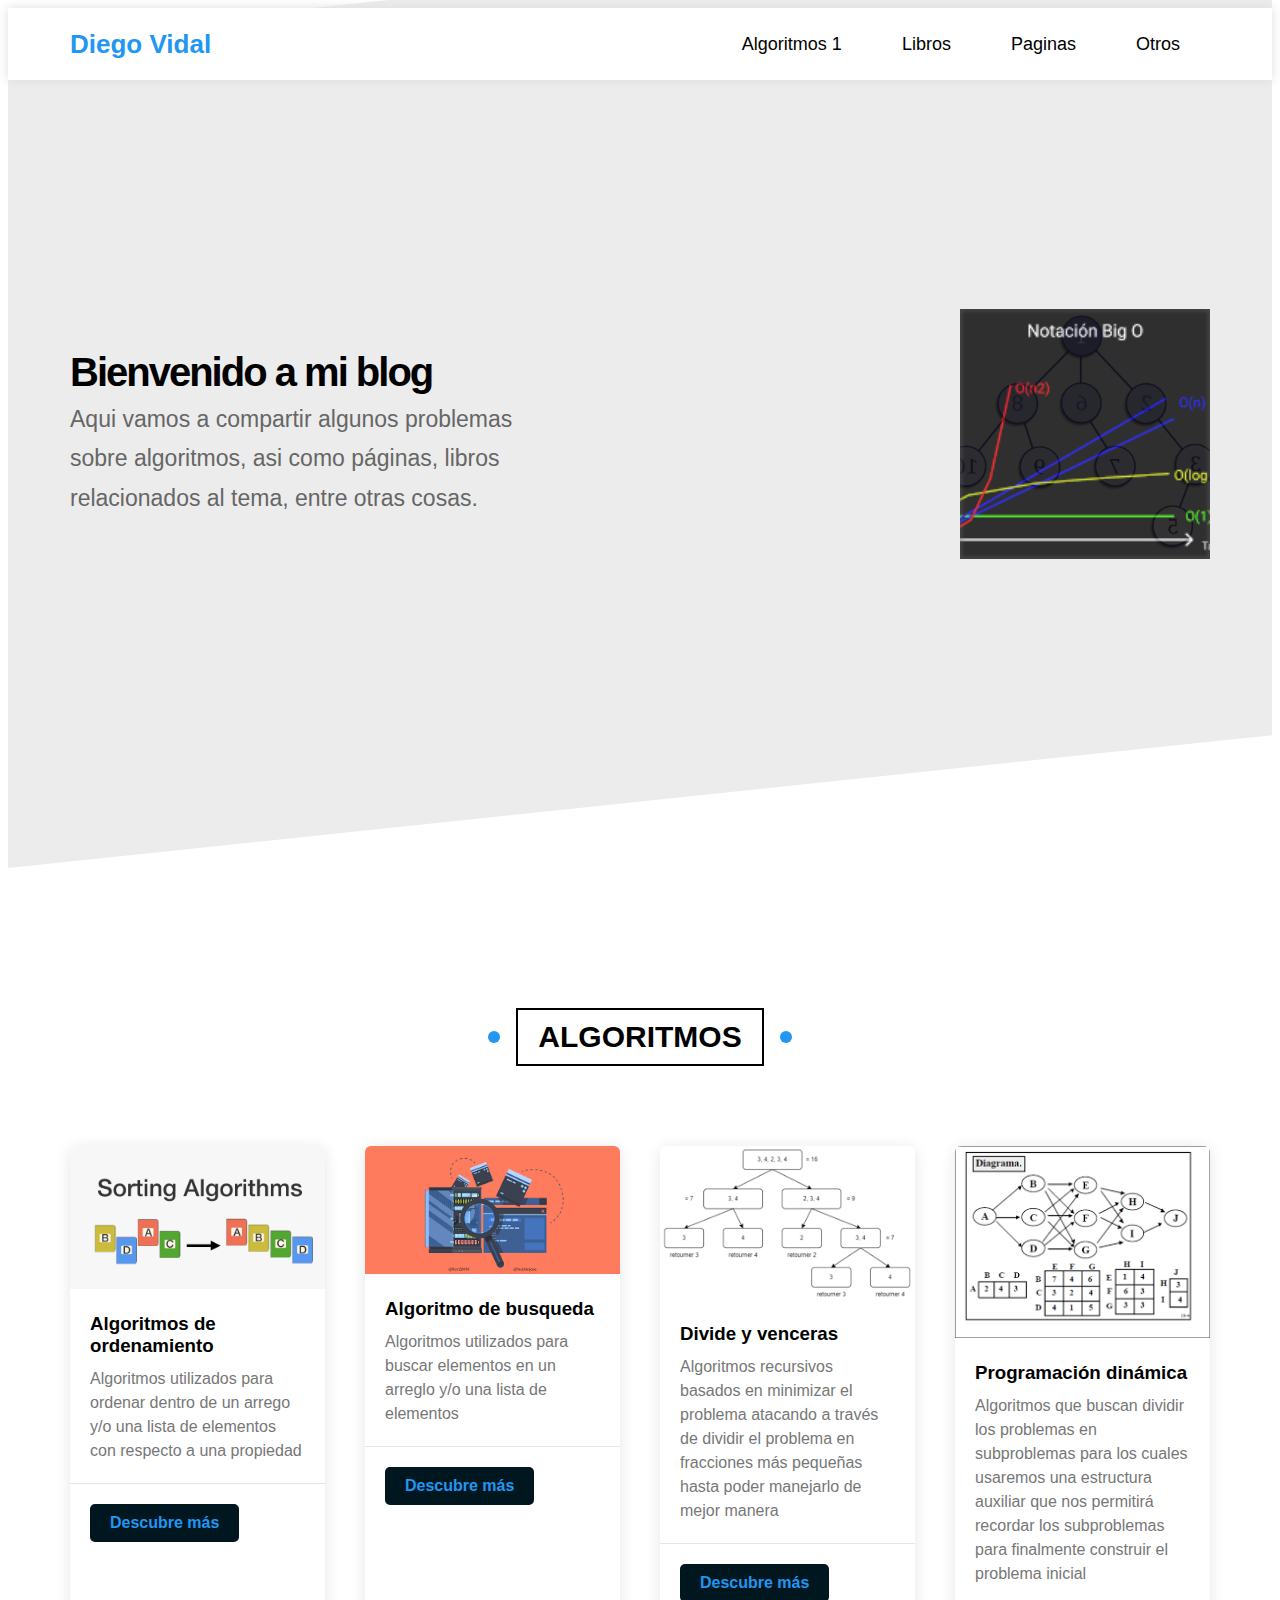
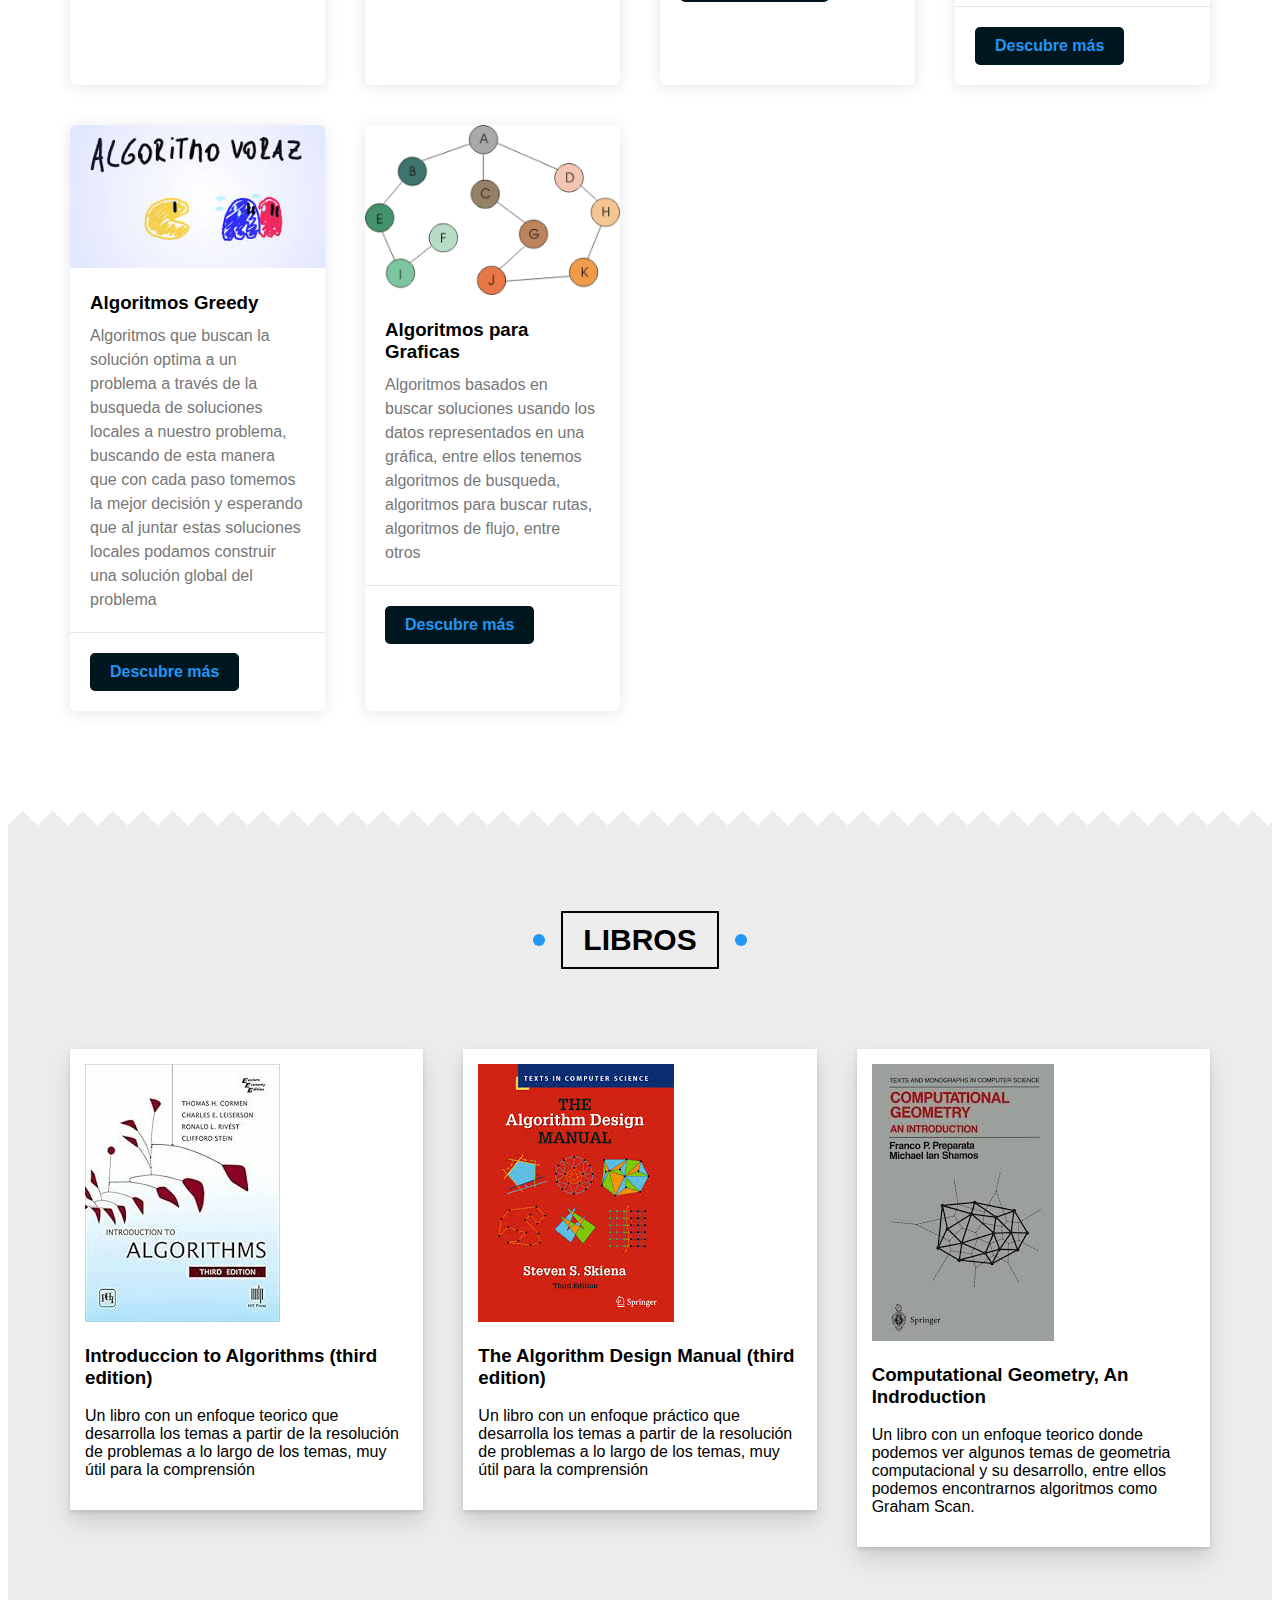
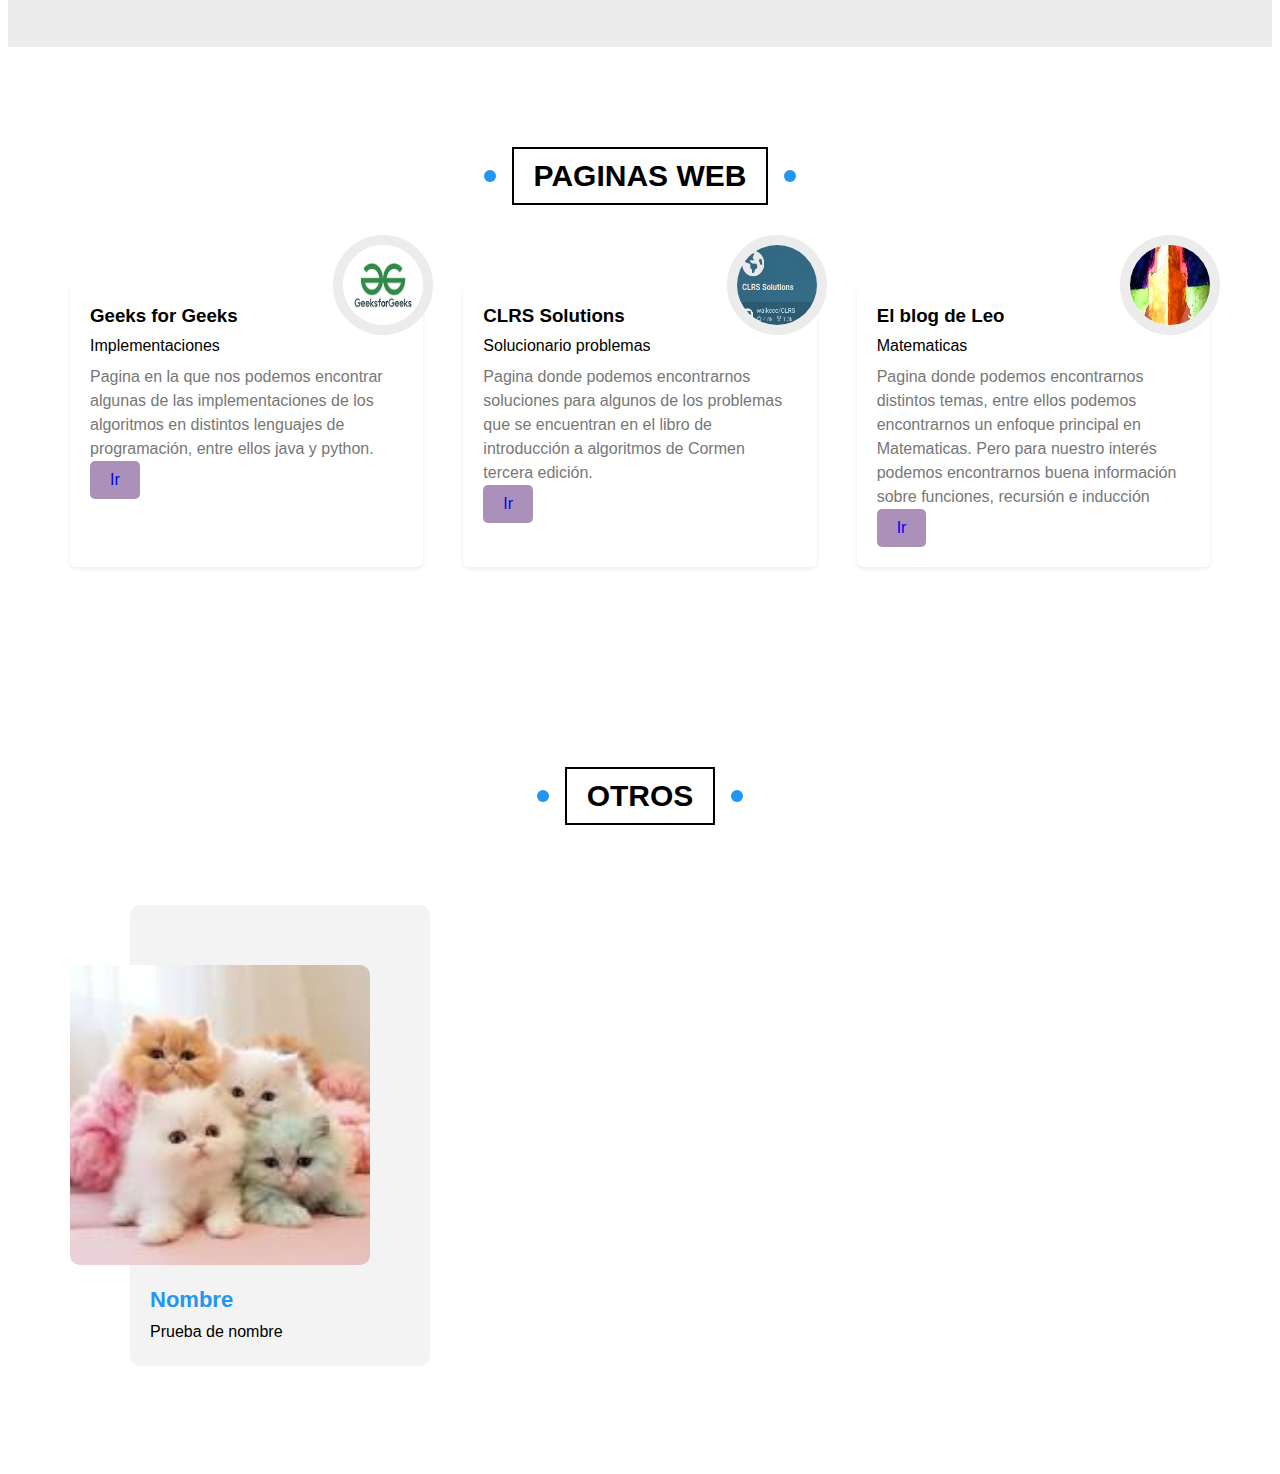
==== index.html @ a69be6a0 "BubbleSort" ====
<!DOCTYPE html>
<html lang="es">

  <head>
    <title>Web Diego</title>
    <link rel="stylesheet" href="css/main.css" />
    <link rel="stylesheet" href="css/all.min.css" />
  </head>
  <body>
    <div class="header" id="header">
      <div class="container">
	<a href="#" class="logo"> Diego Vidal </a>
	<ul class="main-nav">
	  <li><a href="#algoritmos"> Algoritmos 1 </a></li>
	  <li> <a href="#libros"> Libros </a></li>
	  <li><a href="#paginas"> Paginas </a></li>
	  <li> <a href="#otros"> Otros </a></li>
	</ul>
      </div>      
    </div>

    <div class="landing">
      <div class="container">
	<div class="text">
	  <h1>Bienvenido a mi blog</h1>
	  <p> Aqui vamos a compartir algunos problemas sobre algoritmos, asi como páginas, libros relacionados al tema, entre otras cosas. </p>
	</div>
	<div class="cubo">
	  <div class="img1"></div>
	  <div class="img2"></div>
	  <div class="img3"></div>
	  <div class="img4"></div>
	  <div class="img5"></div>
	  <div class="img6"></div>
	</div>
      </div>
      <a href="#algoritmos" class="go-down">
	<i class="fas fa-angle-double-down fa-2x"></i>
      </a>
    </div>

    
    
    <div class="algoritmos" id="algoritmos">
      <h2 class="tituloPrincipal"> Algoritmos </h2>
      <div class="container">

	<div class="box">
	  <img = src="Img/SortingPage.jpg" alt=""/>
	  <div class="content">
	    <h3> Algoritmos de ordenamiento </h3>
	    <p> Algoritmos utilizados para ordenar dentro de un arrego y/o una lista de elementos con respecto a una propiedad </p>
	  </div>
	  <div class="info">
	    <a href="Algoritmos/Ordenamientos.html" class="ImagenesDescubre"> Descubre más </a>
	    <i class="fas fa-long-arrow-alt-right"></i>
	  </div>
	</div>

	<div class="box">
	  <img src="Img/Busqueda.png" alt=""/>
	  <div class="content">
	    <h3>Algoritmo de busqueda</h3>
	    <p>Algoritmos utilizados para buscar elementos en un arreglo y/o una lista de elementos </p>
	  </div>
	  <div class="info">
	    <a href="" class="ImagenesDescubre"> Descubre más </a>
	    <i class="fas fa-long-arrow-alt-right"></i>
	  </div>
	</div>
	<!-- Finalizar cajita --->

	<div class="box">
	  <img src="Img/DivideYVenceras.png" alt=""/>
	  <div class="content">
	    <h3> Divide y venceras </h3>
	    <p> Algoritmos recursivos basados en minimizar el problema atacando a través de dividir el problema en fracciones más pequeñas hasta poder manejarlo de mejor manera </p>
	  </div>
	  <div class ="info">
	    <a href="" class="ImagenesDescubre"> Descubre más </a>
	    <i class="fas fa-long-arrow-alt-right"></i>
	  </div>
	</div>

	<div class="box">
	  <img src="Img/Dinamiza.png" alt="" />
	  <div class="content">
	    <h3> Programación dinámica </h3>
	    <p> Algoritmos que buscan dividir los problemas en subproblemas para los cuales usaremos una estructura auxiliar que nos permitirá recordar los subproblemas para finalmente construir el problema inicial</p>
	  </div>
	  <div class="info">
	    <a href="" class="ImagenesDescubre"> Descubre más </a>
	    <i class="fas fa-long-arrow-alt-right"></i>
	  </div>
	</div>

	<div class="box">
	  <img src="Img/Voraz.jpg" alt=""/>
	  <div class="content">
	    <h3> Algoritmos Greedy</h3>
	    <p> Algoritmos que buscan la solución optima a un problema a través de la busqueda de soluciones locales a nuestro problema, buscando de esta manera que con cada paso tomemos la mejor decisión y esperando que al juntar estas soluciones locales podamos construir una solución global del problema </p>
	  </div>
	  <div class="info">
	    <a href="" class="ImagenesDescubre"> Descubre más </a>
	    <i class="fas fa-long-arrow-alt-right"></i>
	  </div>
	</div>

	<div class="box">
	  <img src="Img/Grafo.png" alt=""/>
	  <div class="content">
	    <h3> Algoritmos para Graficas</h3>
	    <p> Algoritmos basados en buscar soluciones usando los datos representados en una gráfica, entre ellos tenemos algoritmos de busqueda, algoritmos para buscar rutas, algoritmos de flujo, entre otros </p>
	  </div>
	  <div class="info">
	    <a href="" class="ImagenesDescubre"> Descubre más </a>
	    <i class="fas fa-long-arrow-alt-right"></i>
	  </div>
	</div>
		
      </div>
    </div>

    

    
    <div class="pico"></div>
      <!-- Finalizar cajita cajitas--->
    <div class="libros" id="libros">
      <h2 class="tituloPrincipal"> Libros </h2>
      <div class="container">
	<div class="info">
	  <div class="box">
	    <img src="Img/Cormen.jpg" />
	    <div class="text">
	      <h3> Introduccion to Algorithms (third edition) </h3>
	      <p> Un libro con un enfoque teorico que desarrolla los temas a partir de la resolución
		de problemas a lo largo de los temas, muy útil para la comprensión
	      </p>
	    </div>
	  </div>
	</div>

	<div class="info">
	  <div class="box">
	    <img src="Img/Spring.jpg" />
	    <div class="text">
	      <h3> The Algorithm Design Manual (third edition) </h3>
	      <p> Un libro con un enfoque práctico que desarrolla los temas a partir de la resolución
		de problemas a lo largo de los temas, muy útil para la comprensión
	      </p>
	    </div>
	  </div>
	</div>

	<div class="info">
	  <div class="box">
	    <img src="Img/Geometris.jpg" />
	    <div class="text">
	      <h3> Computational Geometry, An Indroduction </h3>
	      <p> Un libro con un enfoque teorico donde podemos ver algunos temas de geometria computacional
		y su desarrollo, entre ellos podemos encontrarnos algoritmos como Graham Scan.
	      </p>
	    </div>
	  </div>
	</div>
	
      </div>
    </div>


    <!-- Finalizar cajita de libros --->
    
    <div class="paginas" id="paginas">
      <h2 class="tituloPrincipal"> Paginas Web </h2>
      <div class="container">
	<div class="box">
	  <img src="Img/Geeks.jpg" alt="" />
	  <h3> Geeks for Geeks </h3>
	  <span class="title"> Implementaciones </span>
	  <p>Pagina en la que nos podemos encontrar algunas de las implementaciones de los algoritmos en distintos
	  lenguajes de programación, entre ellos java y python.</p>
	  <a href="https://www.geeksforgeeks.org/" class="BotonIr"> Ir </a>
	</div>

	<div class="box">
	  <img src="Img/CLRS.png" alt="" />
	  <h3> CLRS Solutions </h3>
	  <span class="title"> Solucionario problemas </span>
	  <p> Pagina donde podemos encontrarnos soluciones para algunos de los problemas que se encuentran en el libro de
	  introducción a algoritmos de Cormen tercera edición.</p>
	  <a href="https://walkccc.me/CLRS/" class="BotonIr"> Ir </a>
	</div>

	<div class="box">
	  <img src="Img/Leo.jpg" alt="" />
	  <h3>El blog de Leo</h3>
	  <span class="title"> Matematicas </span>
	  <p>Pagina donde podemos encontrarnos distintos temas, entre ellos podemos encontrarnos un enfoque principal en Matematicas. Pero
	  para nuestro interés podemos encontrarnos buena información sobre funciones, recursión e inducción</p>
	  <a href="https://blog.nekomath.com/" class="BotonIr"> Ir </a>
	</div>
	
      </div>
    </div>

    
      <!-- Finalizar Paginas --->
    <div class="otros" id="otros">
      <h2 class="tituloPrincipal"> Otros </h2>
      <div class="container">
	<div class="box">
	  <div class="data">
	    <img src="Img/Gatito.jpg" alt="" />
	    <div class="social">
	      <a href="#">
		<i class="fab fa-facebook-f"></i>
	      </a>
	      <a href="#">
		<i class="fab fa-twitter"></i>
	      </a>
	    </div>
	  </div>
	  <div class="info">
	    <h3> Nombre </h3>
	    <p> Prueba de nombre </p>
	  </div>
	</div>
      </div>
    </div>
      <!-- Finalizar Otros --->
  </body>
</html>
---- css/main.css ----
*{
    -webkit-box-sizing: border-box;
    -moz-box-sizing: border-box;
    box-sizing: border-box;
}
:root{
    --main-color: #2196f3;
    --main-color-alt: #1787e0;
    --main-transition: 0.3s;
    --main-padding-top: 100px;
    --main-padding-bottom: 100px;
    --section-background: #ececec;
}
html {
    scroll-behavior: smooth;
}
body{
    font-family: "Cairo", sans-serif;
}
a {
    text-decoration: none;
}
ul {
    list-style: none;
    margin: 0;
    padding: 0;
}
.container {
    padding-left: 15px;
    padding-right: 15px;
    margin-left: auto;
    margin-right: auto; 
}

/* Cubo */

.cubo {
    width: 250px;
    height: 250px;
    transform-style: preserve-3d;
    transform-origin: 125px 125px 0;
    animation: rotate-cubo 10s ease-in-out infinite;
}

.cubo > div{
    width: 250px;
    height: 250px;
    background-size: cover;
    background-position: center center;
    opacity: 0.8;
    position: absolute;
    box-shadow: inset 0 0 4px 2px rgba(106, 106, 106, 0.4)
}

.cubo .img1 {
    background-image: url('../Img/BigO.png');
    transform: rotateY(0deg) translateZ(125px);
}

.cubo .img2{
    background-image: url('../Img/BigO_2.png');
    transform: rotateY(90deg) translateZ(125px);
}

.cubo .img3{
    background-image: url('../Img/BigO_3.jpg');
    transform: rotateY(-90deg) translateZ(125px);
}

.cubo .img4{
    background-image: url('../Img/BigO_4.jpg');
    transform: rotateX(90deg) translateZ(125px);
}

.cubo .img5{
    background-image: url('../Img/BigO_5.jpg');
    transform: rotateX(-90deg) translateZ(125px);
}

.cubo .img6 {
    background-image: url('../Img/BigO_6.png');
    transform: rotateY(180deg) translateZ(125px);
}

@keyframes rotate-cubo{
    0% {
	transform: rotateX(0deg) rotateY(0deg);
    }
    20% {
	transform: rotateY(-90deg);
    }
    40% {
	transform: rotateX(-90deg);
    }
    60% {
	transform: rotateY(90deg);
    }
    80% {
	transform: rotateX(90deg);
    }
    100% {
	transform: rotateX(0deg) rotateY(0deg);
    }
}

/* Pequeño */
@media (min-width: 768px) {
    .container{
	width: 750px;
    }
}
/* Medio */
@media (min-width: 992px) {
    .container{
	width: 970px;
    }
}
/* Largo */
@media (min-width: 1200px) {
    .container{
	width: 1170px;
    }
}

.tituloPrincipal {
    text-transform: uppercase;
    margin: 0 auto 80px;
    border: 2px solid black;
    padding: 10px 20px;
    font-size: 30px;
    width: fit-content;
    position: relative;
    z-index: 1;
    transition: var(--main-transition); 
}
.tituloPrincipal::before,
.tituloPrincipal::after {
    content: "";
    width: 12px;
    height: 12px;
    background-color: var(--main-color);
    position: absolute;
    border-radius: 50%;
    top: 50%;
    transform: translateY(-50%);
}
.tituloPrincipal::before {
    left: -30px; 
}
.tituloPrincipal::after {
    right: -30px;
}
.tituloPrincipal:hover::before {
    z-index: -1;
    animation: left-move 0.5s linear forwards;
}
.tituloPrincipal:hover::after {
    z-index: -1;
    animation: right-move 0.5s linear forwards;
}
.tituloPrincipal:hover {
    color: white;
    border: 2px solid white;
    transition-delay: 0.5s;
}
.pico {
    position: relative;
}
.pico::after {
    content: "";
    position: absolute;
    right: 0;
    width: 100%;
    height: 30px;
    z-index: 1;
    background-image: linear-gradient(135deg, white 25%, transparent 25%),
		      linear-gradient(225deg, white 25%, transparent 25%);
    background-size: 30px 30px;
}
.header {
    background-color: white;
    position: relative;
    -webkit-box-shadow: 0 0 10px #ddd;
    -moz-box-shadow: 0 0 10px #ddd;
    box-shadow: 0 0 10px  #ddd; 
}
.header .container{
    display: flex;
    justify-content: space-between;
    align-items: center;
    flex-wrap: wrap;
    position: relative;
}
.header .logo {
    color: var(--main-color);
    font-size: 26px;
    font-weight: bold;
    height: 72px;
    display: flex;
    justify-content: center;
    align-items: center;
}
@media (max-width: 767px) {
    .header .logo{
	width: 100%;
	height: 50px;
    }
}
.header .main-nav {
    display: flex; 
}
@media (max-widht: 767px){
    .header .main-nav{
	margin: auto;
    }
}
.header .main-nav > li:hover .mega-menu {
    opacity: 1;
    z-index: 100;
    top: calc(100% + 1px);
}
.header .main-nav > li > a{
    display: flex;
    justify-content: center;
    align-items: center;
    height: 72px;
    position: relative;
    color: black;
    padding: 0 30px;
    overflow: hidden;
    font-size: 18px;
    transition: var(--main-transition);
}
@media (max-width: 767px){
    .header .main-nav > li > a {
	padding: 10px;
	font-size: 14px;
	height: 40px;
    }
}
.header .main-nav > li > a::before {
    content: "";
    position: absolute;
    width: 100%;
    height: 4px;
    background-color: var(--main-color);
    top: 0;
    left: -100%;
    transition: var(--main-transition);
}

.header .main-nav > li > a:hover{
    color: var(--main-color);
    background-color: #fafafa;
}
.header .main-nav > li > a:hover::before{
    left: 0;
}
.landing{
    position: relative;
}
.landing::before{
    content: "";
    position: absolute;
    left: 0;
    top: -40px;
    width: 100%;
    height: 100%;
    background-color: #ececec;
    z-index: -1;
    transform: skewY(-6deg);
    transform-origin: top left;
}
.landing .container{
    min-height: calc(100vh - 72px);
    display: flex;
    align-items: center;
    padding-bottom: 120px; 
}
.landing .text{
    flex: 1;
}
@media (max-width: 991px) {
    .landing .text{
	text-align: center;
    }
}
.landing .text h1{
    font-size:40px;
    margin: 0;
    letter-spacing: -2px; 
}
@media (max-width: 767px){
    .landing .text h1{
	font-size: 28px;
    }
}
.landing .text p {
    font-size: 23px;
    line-height: 1.7;
    margin: 5px 0 0;
    color: #666;
    max-width: 500px;
}
@media (max-width: 991px) {
    .landing .text p{
	margin: 10px auto;
    }
}
@media (max-width: 767px){
    .landing .text p{
	font-size: 18px;
    }
}
/*Aqui deberia ir el cubo que da vueltas*/
.landing .go-down{
    color: var(--main-color);
    position: absolute;
    bottom: 30px;
    left: 50%;
    transform: translateX(-50%);
    transition: var(--main-transition);
}
.landing .go-down:hover{
    color: var(--main-color-alt);
}
.landing .go-down i{
    animation: bouncing 1.5s infinite;
}
.algoritmos {
    padding-top: var(--main-padding-top);
    padding-bottom: var(--main-padding-bottom);
    position: relative;
}
.algoritmos .container{
    display: grid;
    grid-template-columns: repeat(auto-fill, minmax(250px, 1fr));
    gap: 40px;
}
.algoritmos .box{
    box-shadow: 0 2px 15px rgb(0 0 0 / 10%);
    background-color: white;
    border-radius: 6px;
    overflow: hidden;
    transition: transform var(--main-transition), box-shadow var(--main-transition);
}
.algoritmos .box:hover{
    transform: translateY(-10px);
    box-shadow: 0 2px 15px rgb(0 0 0 / 20%);
}
.algoritmos .box img {
    width: 100%;
    max-width: 100%;
}
.algoritmos .box .content {
    padding: 20px;
}
.algoritmos .box .content h3{
    margin: 0;
}
.algoritmos .box .content p {
    margin: 10px 0 0;
    line-height: 1.5;
    color: #777;
}
.algoritmos .box .info {
    padding: 20px;
    border-top: 1px solid #e6e6e7;
    display: flex;
    justify-content: space-between;
    align-items: center;
}
.algoritmos .box .info a {
    color: var(--main-color);
    font-weight: bold;
}
.algoritmos .box .info i{
    color: var(--main-color);
}
.algoritmos .box:hover .info i {
    animation: moving-arrow 0.6s linear infinite;
}
.libros {
    padding-top: var(--main-padding-top);
    padding-bottom: var(--main-padding-bottom);
    position: relative;
    background-color: var(--section-background);
}
.libros .container {
    display: grid;
    grid-template-columns: repeat(auto-fill, minmax(300px, 1fr));
    gap: 40px;
}
.libros .box {
    padding: 15px;
    background-color: white;
    box-shadow: 0px 12px 20px 0px rgb(0 0 0 / 13%), 0px 2px 4px 0px rgb(0 0 0 / 12%);
}
.libros .box .image {
    position: relative;
    overflow: hidden;
}
.libros .box .image::before{
    content: "";
    position: absolute;
    top: 50%;
    left: 50%;
    transform: translate(-50%, -50%);
    background-color: rgb(255 255 255 / 20%);
    width: 0;
    height: 0;
    opacity: 0;
    z-index: 2;
}
.libros .box .image:hover::before {
    animation: flashing 0.7s;
}
.libros .box img{
    max-width: 100%;
    transition: var(--main-transition); 
}
.libros .box .image:hover img{
    transform: rotate(5deg) scale(1.1);
}
.paginas {
    padding-top: var(--main-padding-top);
    padding-bottom: var(--main-padding-bottom);
    position: relative;
    background-color: white;
}
.paginas .container{
    display: grid;
    grid-template-columns: repeat(auto-fill, minmax(300px, 1fr));
    gap: 40px;
}
.paginas .box{
    padding: 20px;
    background-color: white;
    box-shadow: 0 2px 4px rgb(0 0 0 / 7%);
    border-radius: 6px;
    position: relative;
}
.paginas .box img{
    position: absolute;
    right: -10px;
    top: -50px;
    width: 100px;
    height: 100px;
    border-radius: 50%;
    border: 10px solid var(--section-background);
}
.paginas .box h3{
    margin: 0 0 10px; 
}
.paginas .box title {
    color: #777;
    margin-bottom: 10px;
    display: block; 
}
.paginas .box .rate .filled{
    color: #ffc107;
}
.paginas .box p {
    line-height: 1.5;
    color: #777;
    margin-top: 10px;
    margin-bottom: 0; 
}
.otros {
    padding-top: var(--main-padding-top);
    padding-bottom: var(--main-padding-bottom);
    position: relative;
}
.otros .container {
    display: grid;
    grid-template-columns: repeat(auto-fill, minmax(300px, 1fr));
    gap: 30px;
}
.otros .box {
    position: relative;
}
.otros .box::before,
.otros .box::after {
    content: "";
    background-color: #f3f3f3;
    position: absolute;
    right: 0;
    top: 0;
    height: 100%;
    border-radius: 10px;
    transition: var(--main-transition);
}
.otros .box::before {
    width: calc(100% - 60px);
    z-index: -2;
}
.otros .box::after {
    z-index: -1;
    background-color: #e4e4e4;
    width: 0;
}
.otros .box:hover::after {
    width: calc(100% - 60px);
}
.otros .box .data {
    display: flex;
    align-items: center;
    padding-top: 60px;

}
.otros .box .data img {
    width: calc(100% - 60px);
    transition: var(--main-transition);
    border-radius: 10px;
}
.otros .box:hover img {
    filter: grayscale(100%);
}
.otros .box .data .social {
    width: 60px;
    display: flex;
    flex-direction: column;
    align-items: center;
    gap: 20px;
}
.otros .box .data .social a {
    width: 60px;
    height: 30px;
    display: flex;
    justify-content: center;
    align-items: center;
}
.otros .box .data .social a:hover i {
    color: var(--main-color);
}
.otros .box. .data .social i {
    color: #777;
    transition: var(--main-transition);
}
.otros .box .info{
    padding-left: 80px;
}
.otros .box .info h3 {
    margin-bottom: 0;
    color: var(--main-color);
    font-size: 22px;
    transition: var(--main-transition);
}
.otros .box .info p {
    margin-top: 10px;
    margin-bottom: 25px;
}
.otros .box:hover .info h3 {
    color: #777;
}

.ImagenesDescubre {
    display: inline-block;
    padding: 10px 20px;
    background-color: #00171f;
    text-align: center;
    border-radius: 5px;
    cursor: pointer;
    transition: background-color 0.3s ease;
}

.BotonIr{
    display: inline-block;
    padding: 10px 20px;
    background-color: #ab90b9;
    text-align: center;
    border-radius: 5px;
    cursor: pointer;
    transition: background-color 0.3s ease;    
}
/*.paginas .box*/
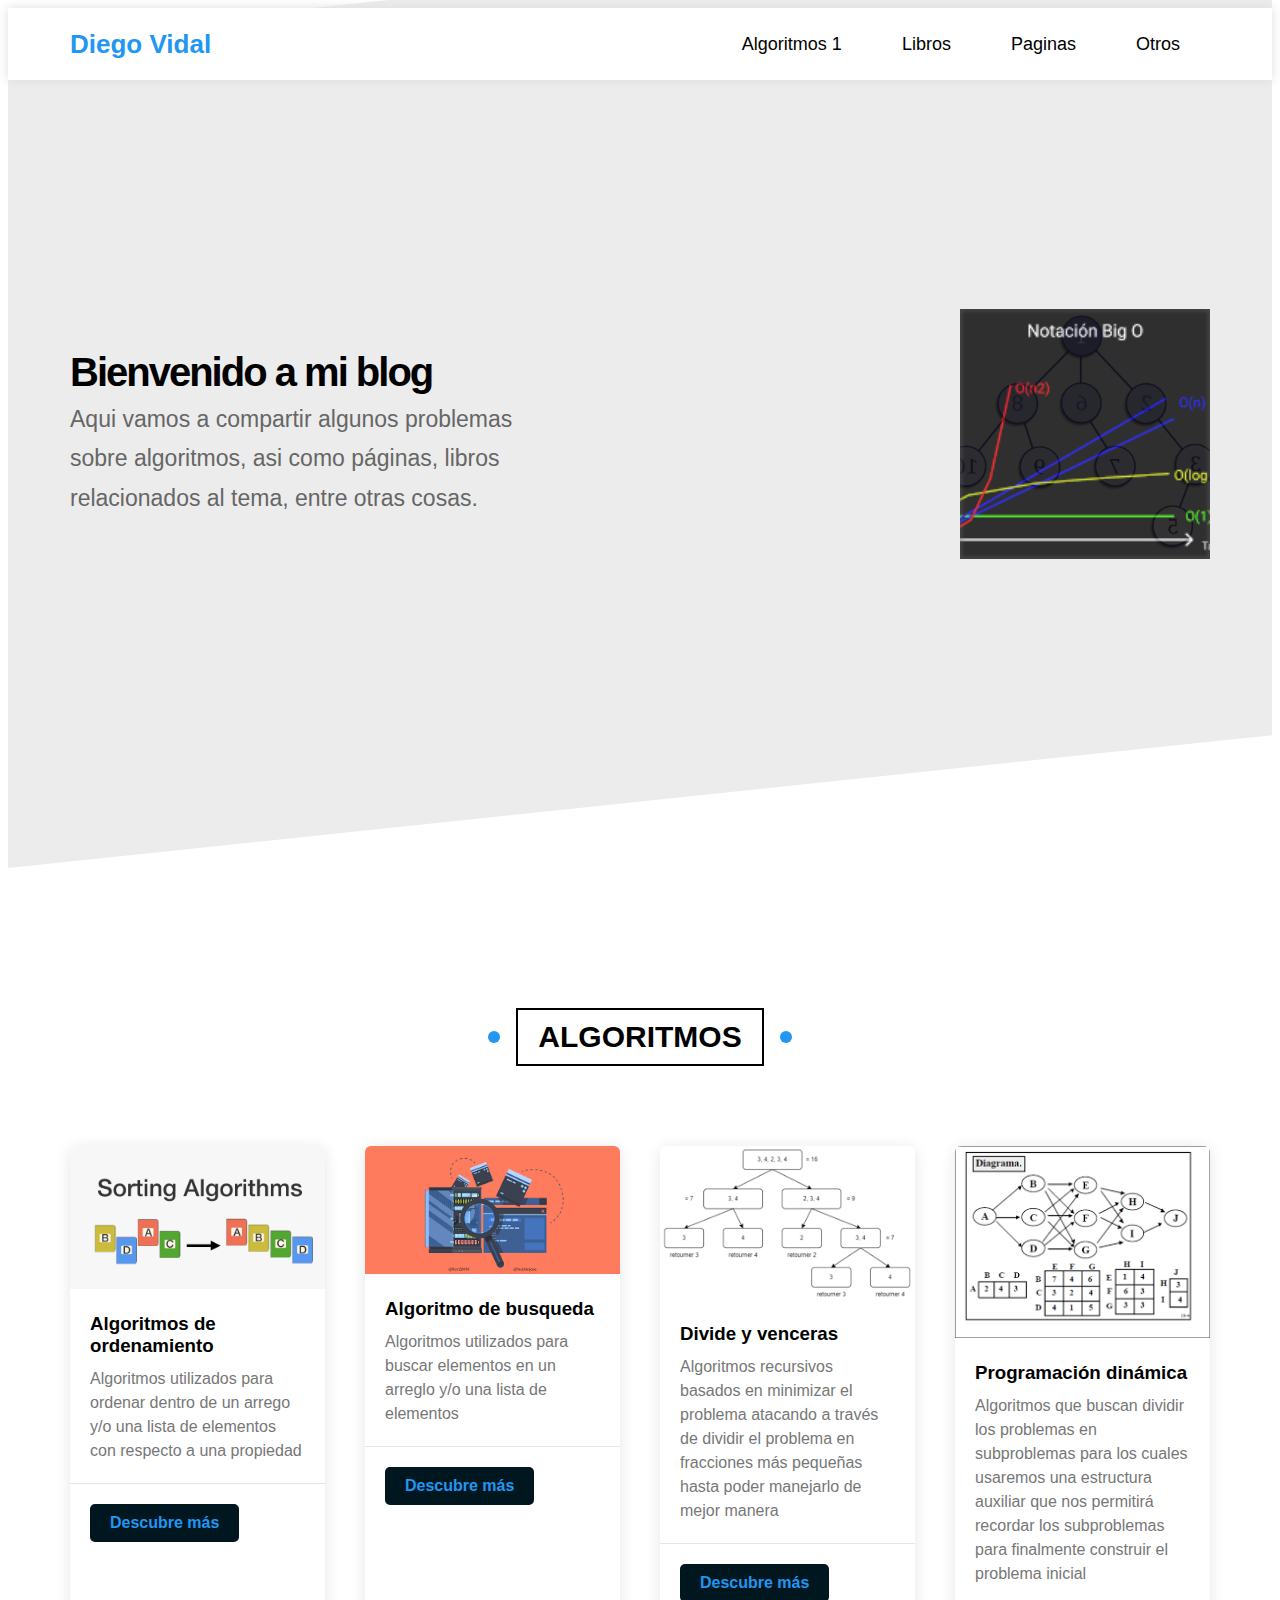
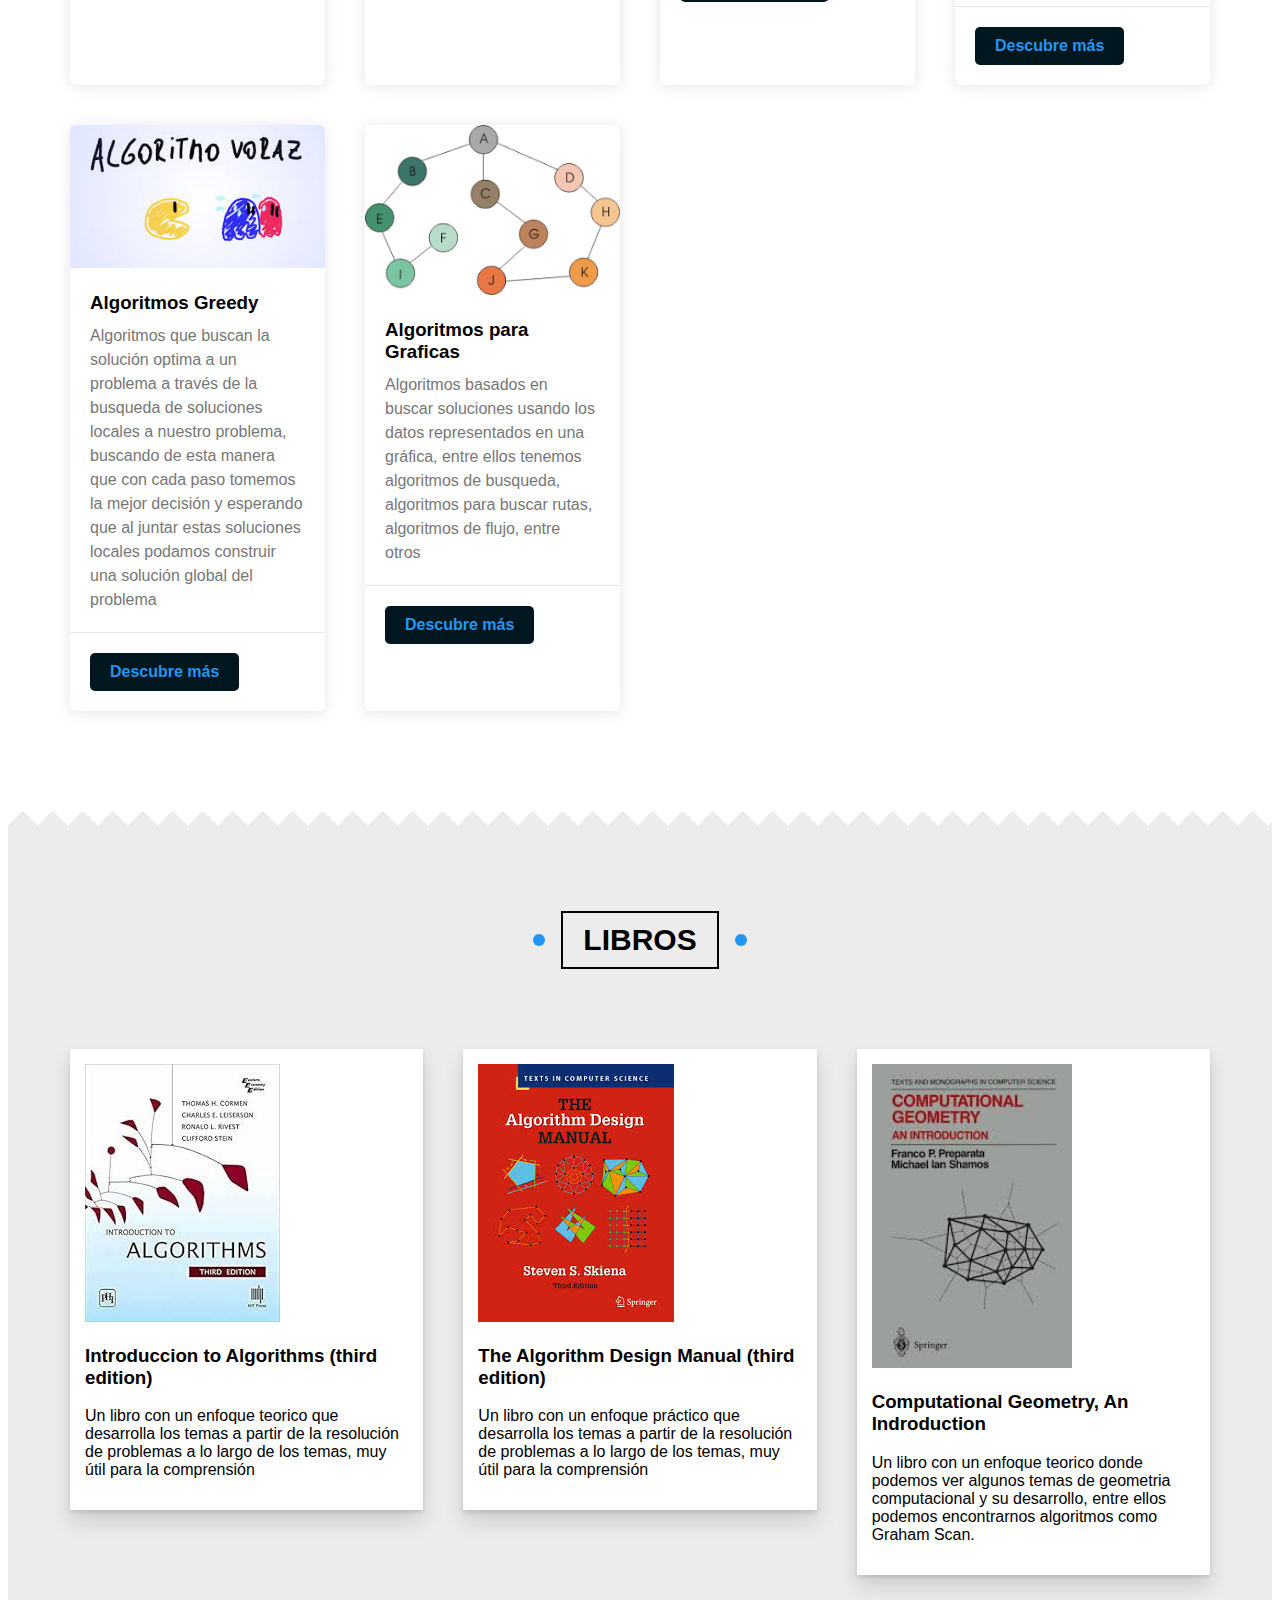
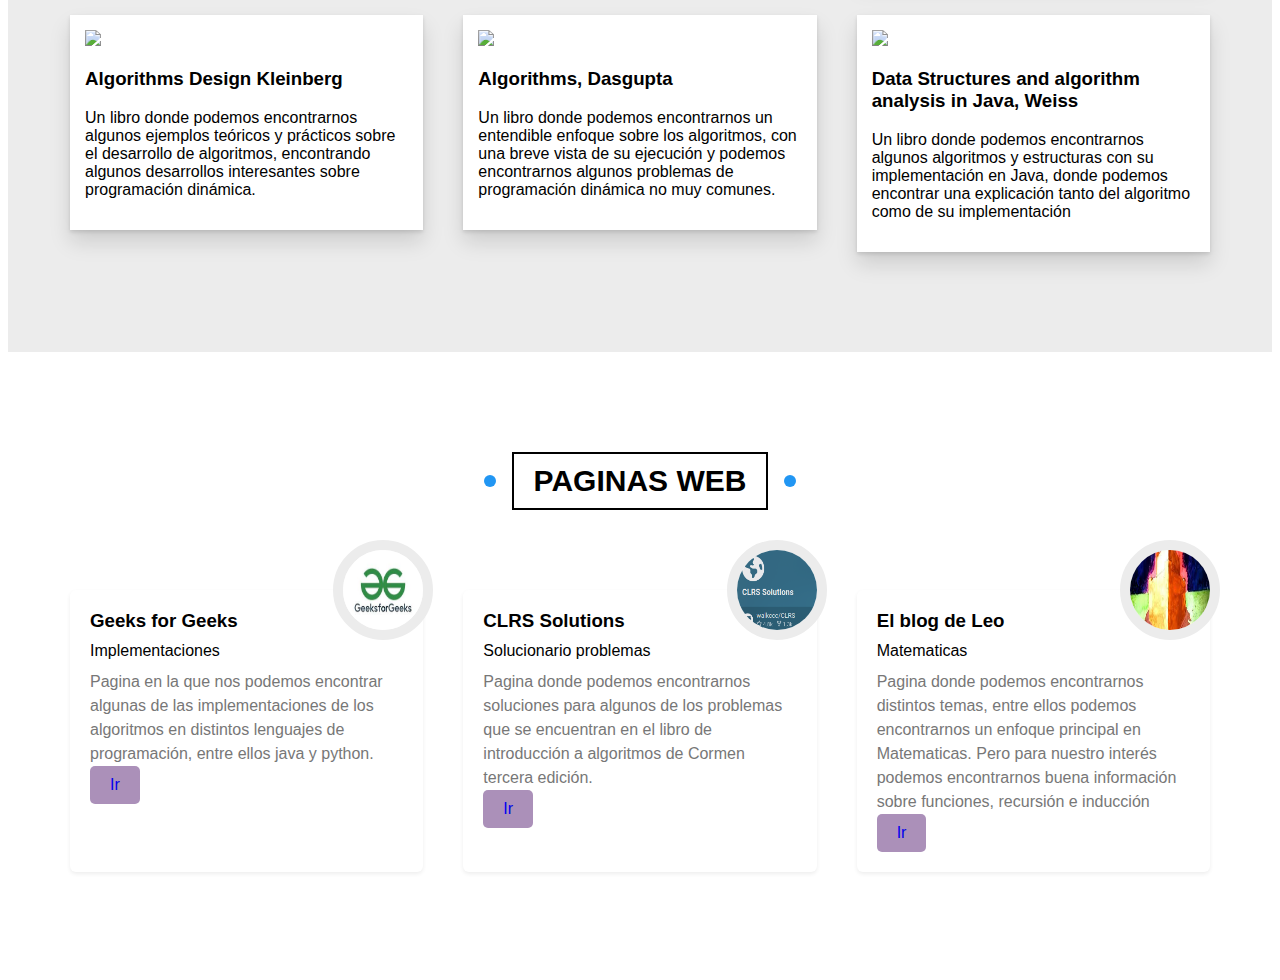
==== commit b0019cf1: "Busquedas Completo" ====
--- a/index.html
+++ b/index.html
@@ -64,7 +64,7 @@
 	    <p>Algoritmos utilizados para buscar elementos en un arreglo y/o una lista de elementos </p>
 	  </div>
 	  <div class="info">
-	    <a href="" class="ImagenesDescubre"> Descubre más </a>
+	    <a href="Algoritmos/Busqueda.html" class="ImagenesDescubre"> Descubre más </a>
 	    <i class="fas fa-long-arrow-alt-right"></i>
 	  </div>
 	</div>
@@ -155,11 +155,45 @@
 
 	<div class="info">
 	  <div class="box">
-	    <img src="Img/Geometris.jpg" />
+	    <img src="Img/Geometris.jpg" class="imagen-reducida" />
 	    <div class="text">
 	      <h3> Computational Geometry, An Indroduction </h3>
 	      <p> Un libro con un enfoque teorico donde podemos ver algunos temas de geometria computacional
 		y su desarrollo, entre ellos podemos encontrarnos algoritmos como Graham Scan.
+	      </p>
+	    </div>
+	  </div>
+	</div>
+
+	
+	<div class="info">
+	  <div class="box">
+	    <img src="https://dixirep.qlees.es/application/GetImage.php?img=Zo9z1NHazNDXdtim3p3TrdjF4Mrek3mlaJ5nknSa0d7J1Nm01HCfcJF3nZWrnqCXfKll0qjI"  class="imagen-reducida"/>
+	    <div class="text">
+	      <h3> Algorithms Design Kleinberg </h3>
+	      <p> Un libro donde podemos encontrarnos algunos ejemplos teóricos y prácticos sobre el desarrollo de algoritmos, encontrando algunos desarrollos interesantes sobre programación dinámica.
+	      </p>
+	    </div>
+	  </div>
+	</div>
+
+	<div class="info">
+	  <div class="box">
+	    <img src="https://m.media-amazon.com/images/I/81RbvaR4WFL._AC_UF1000,1000_QL80_.jpg" class="imagen-reducida"/>
+	    <div class="text">
+	      <h3> Algorithms, Dasgupta </h3>
+	      <p> Un libro donde podemos encontrarnos un entendible enfoque sobre los algoritmos, con una breve vista de su ejecución y podemos encontrarnos algunos problemas de programación dinámica no muy comunes.
+	      </p>
+	    </div>
+	  </div>
+	</div>
+
+	<div class="info">
+	  <div class="box">
+	    <img src="https://m.media-amazon.com/images/I/81XczkNodcL._AC_UF1000,1000_QL80_.jpg" class="imagen-reducida" />
+	    <div class="text">
+	      <h3> Data Structures and algorithm analysis in Java, Weiss </h3>
+	      <p> Un libro donde podemos encontrarnos algunos algoritmos y estructuras con su implementación en Java, donde podemos encontrar una explicación tanto del algoritmo como de su implementación 
 	      </p>
 	    </div>
 	  </div>
@@ -203,31 +237,6 @@
 	
       </div>
     </div>
-
-    
-      <!-- Finalizar Paginas --->
-    <div class="otros" id="otros">
-      <h2 class="tituloPrincipal"> Otros </h2>
-      <div class="container">
-	<div class="box">
-	  <div class="data">
-	    <img src="Img/Gatito.jpg" alt="" />
-	    <div class="social">
-	      <a href="#">
-		<i class="fab fa-facebook-f"></i>
-	      </a>
-	      <a href="#">
-		<i class="fab fa-twitter"></i>
-	      </a>
-	    </div>
-	  </div>
-	  <div class="info">
-	    <h3> Nombre </h3>
-	    <p> Prueba de nombre </p>
-	  </div>
-	</div>
-      </div>
-    </div>
-      <!-- Finalizar Otros --->
+    
   </body>
 </html>
--- a/css/main.css
+++ b/css/main.css
@@ -574,3 +574,6 @@
     transition: background-color 0.3s ease;    
 }
 /*.paginas .box*/
+.imagen-reducida{
+    width: 200px;
+}
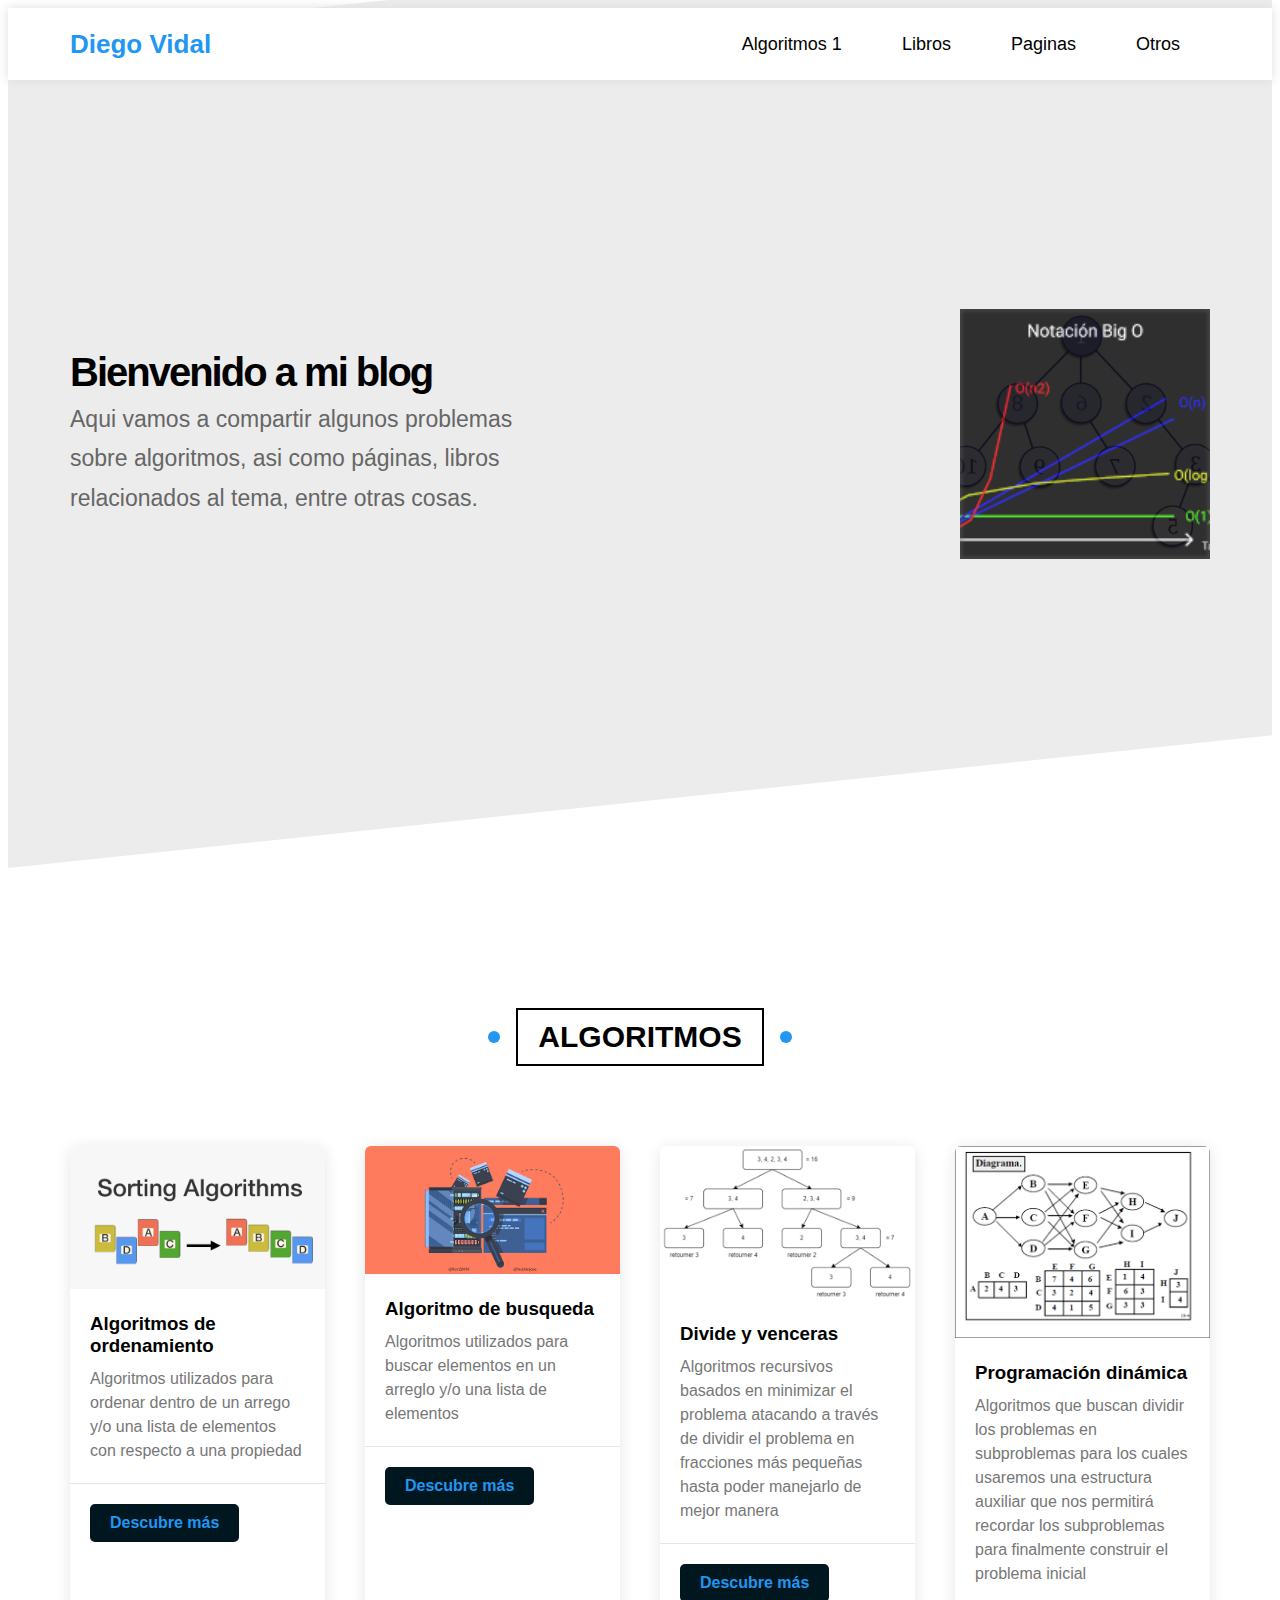
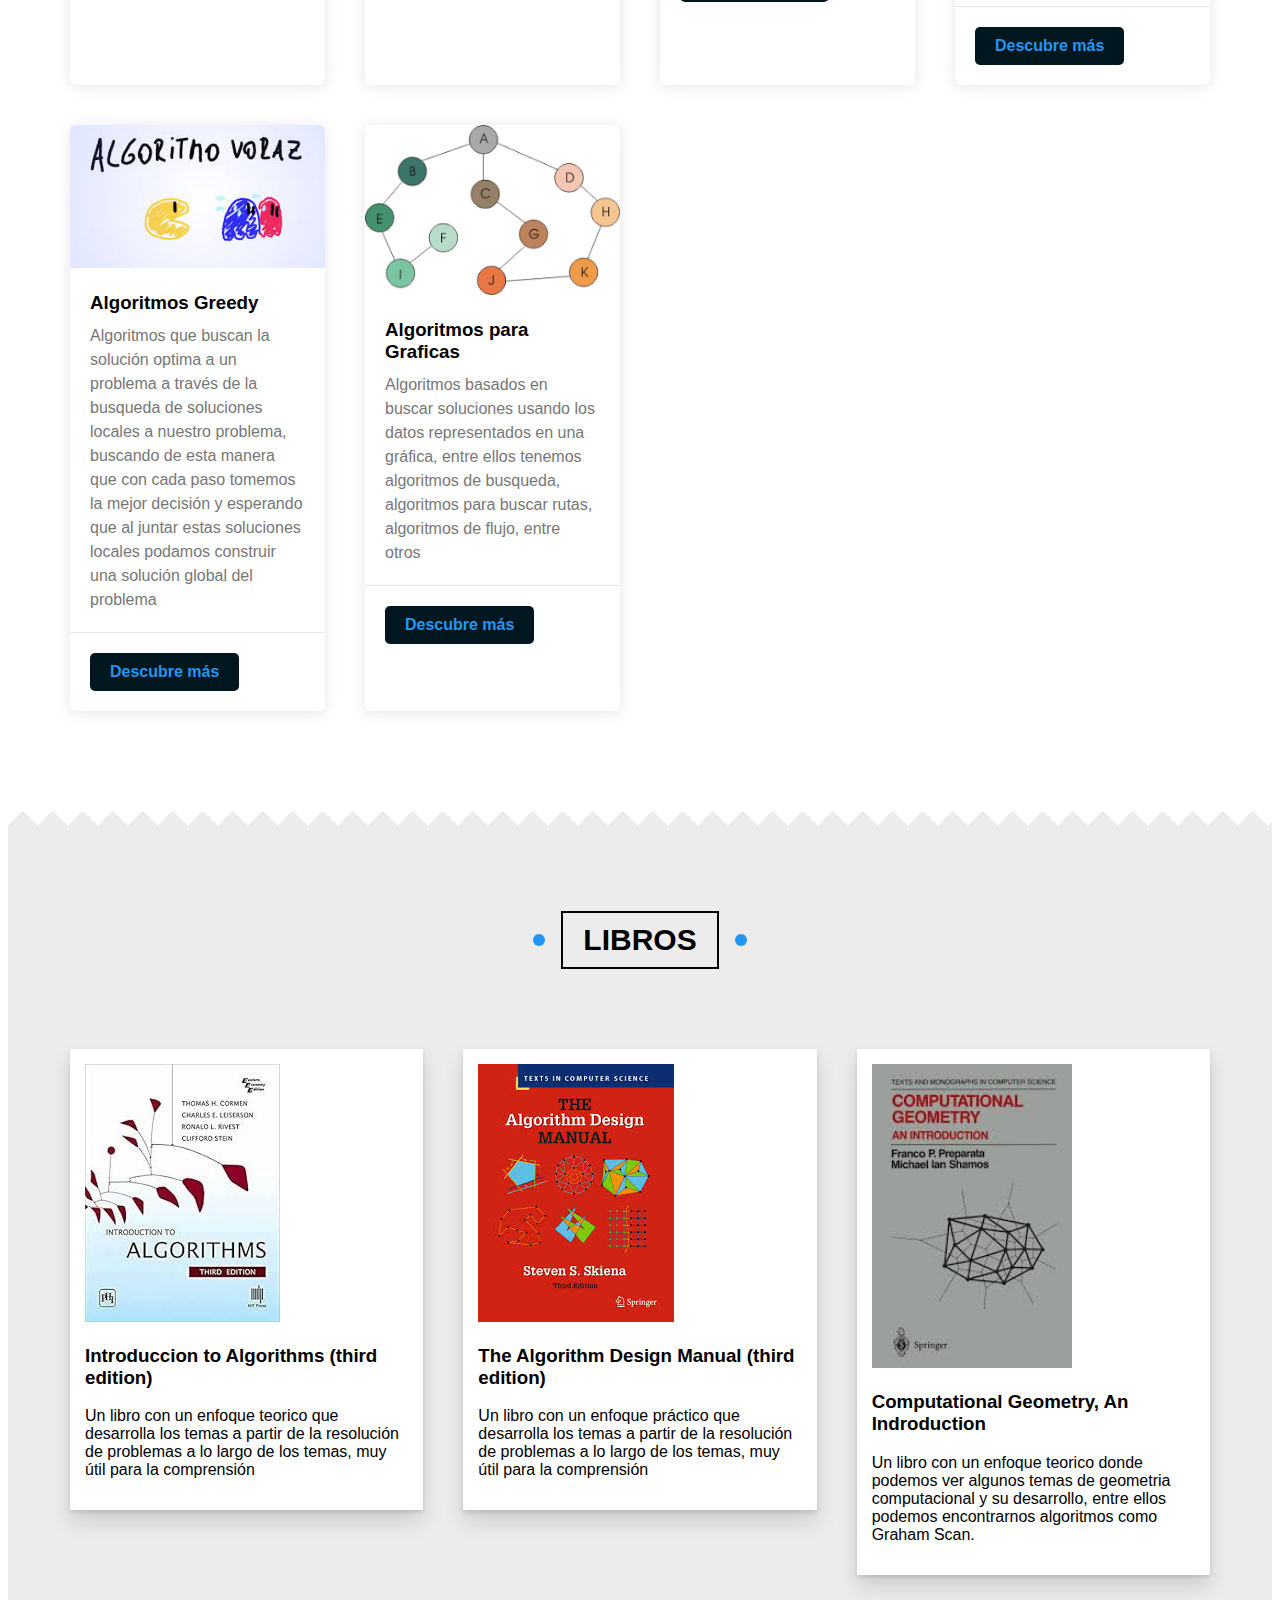
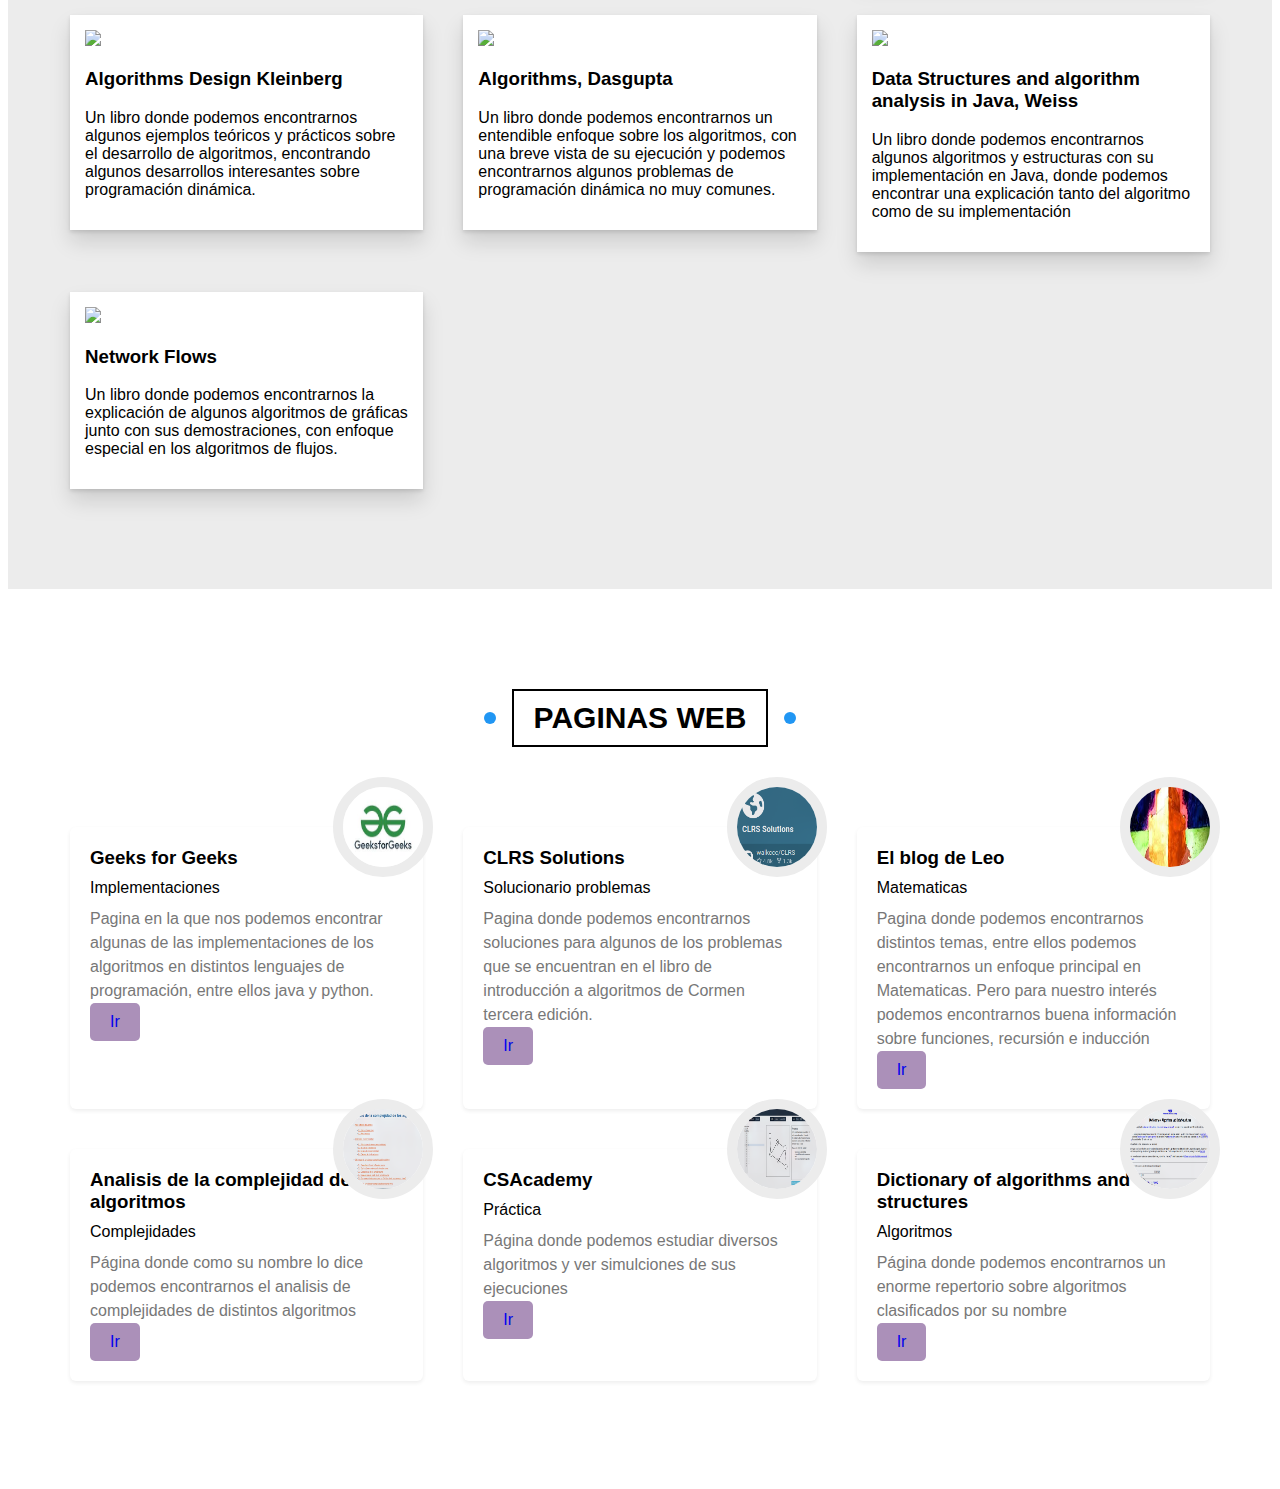
==== commit 14db3111: "Paginas Extra" ====
--- a/index.html
+++ b/index.html
@@ -77,7 +77,7 @@
 	    <p> Algoritmos recursivos basados en minimizar el problema atacando a través de dividir el problema en fracciones más pequeñas hasta poder manejarlo de mejor manera </p>
 	  </div>
 	  <div class ="info">
-	    <a href="" class="ImagenesDescubre"> Descubre más </a>
+	    <a href="Algoritmos/Divide.html" class="ImagenesDescubre"> Descubre más </a>
 	    <i class="fas fa-long-arrow-alt-right"></i>
 	  </div>
 	</div>
@@ -89,7 +89,7 @@
 	    <p> Algoritmos que buscan dividir los problemas en subproblemas para los cuales usaremos una estructura auxiliar que nos permitirá recordar los subproblemas para finalmente construir el problema inicial</p>
 	  </div>
 	  <div class="info">
-	    <a href="" class="ImagenesDescubre"> Descubre más </a>
+	    <a href="Algoritmos/Dinamica.html" class="ImagenesDescubre"> Descubre más </a>
 	    <i class="fas fa-long-arrow-alt-right"></i>
 	  </div>
 	</div>
@@ -101,7 +101,7 @@
 	    <p> Algoritmos que buscan la solución optima a un problema a través de la busqueda de soluciones locales a nuestro problema, buscando de esta manera que con cada paso tomemos la mejor decisión y esperando que al juntar estas soluciones locales podamos construir una solución global del problema </p>
 	  </div>
 	  <div class="info">
-	    <a href="" class="ImagenesDescubre"> Descubre más </a>
+	    <a href="Algoritmos/Voraz.html" class="ImagenesDescubre"> Descubre más </a>
 	    <i class="fas fa-long-arrow-alt-right"></i>
 	  </div>
 	</div>
@@ -113,7 +113,7 @@
 	    <p> Algoritmos basados en buscar soluciones usando los datos representados en una gráfica, entre ellos tenemos algoritmos de busqueda, algoritmos para buscar rutas, algoritmos de flujo, entre otros </p>
 	  </div>
 	  <div class="info">
-	    <a href="" class="ImagenesDescubre"> Descubre más </a>
+	    <a href="Algoritmos/Graficas.html" class="ImagenesDescubre"> Descubre más </a>
 	    <i class="fas fa-long-arrow-alt-right"></i>
 	  </div>
 	</div>
@@ -198,6 +198,18 @@
 	    </div>
 	  </div>
 	</div>
+
+		<div class="info">
+	  <div class="box">
+	    <img src="https://images-na.ssl-images-amazon.com/images/S/compressed.photo.goodreads.com/books/1388726397i/66327.jpg"  class="imagen-reducida"/>
+	    <div class="text">
+	      <h3> Network Flows </h3>
+	      <p> Un libro donde podemos encontrarnos la explicación de algunos algoritmos de gráficas junto con sus demostraciones, con enfoque especial en los algoritmos de flujos.
+	      </p>
+	    </div>
+	  </div>
+	</div>
+
 	
       </div>
     </div>
@@ -234,6 +246,35 @@
 	  para nuestro interés podemos encontrarnos buena información sobre funciones, recursión e inducción</p>
 	  <a href="https://blog.nekomath.com/" class="BotonIr"> Ir </a>
 	</div>
+
+	<div class="box">
+	  <img src="Img/Page_1.png" alt="" />
+	  <h3>Analisis de la complejidad de algoritmos</h3>
+	  <span class="title"> Complejidades </span>
+	  <p> Página donde como su nombre lo dice podemos encontrarnos el analisis de complejidades de distintos algoritmos</p>
+	  <a href="https://www.cs.us.es/~jalonso/cursos/i1m/temas/tema-28.html" class="BotonIr"> Ir </a>
+	</div>
+
+	<div class="box">
+	  <img src="Img/Page_2.png" alt="" />
+	  <h3>CSAcademy</h3>
+	  <span class="title"> Práctica </span>
+	  <p> Página donde podemos estudiar diversos algoritmos y ver simulciones de sus ejecuciones</p>
+	  <a href="https://csacademy.com/contest/archive/" class="BotonIr"> Ir </a>
+	</div>
+
+	<div class="box">
+	  <img src="Img/Page_3.png" alt="" />
+	  <h3>Dictionary of algorithms and data structures</h3>
+	  <span class="title"> Algoritmos </span>
+	  <p> Página donde podemos encontrarnos un enorme repertorio sobre algoritmos clasificados por su nombre </p>
+	  <a href="https://xlinux.nist.gov/dads/" class="BotonIr"> Ir </a>
+	</div>
+	
+
+
+
+
 	
       </div>
     </div>
